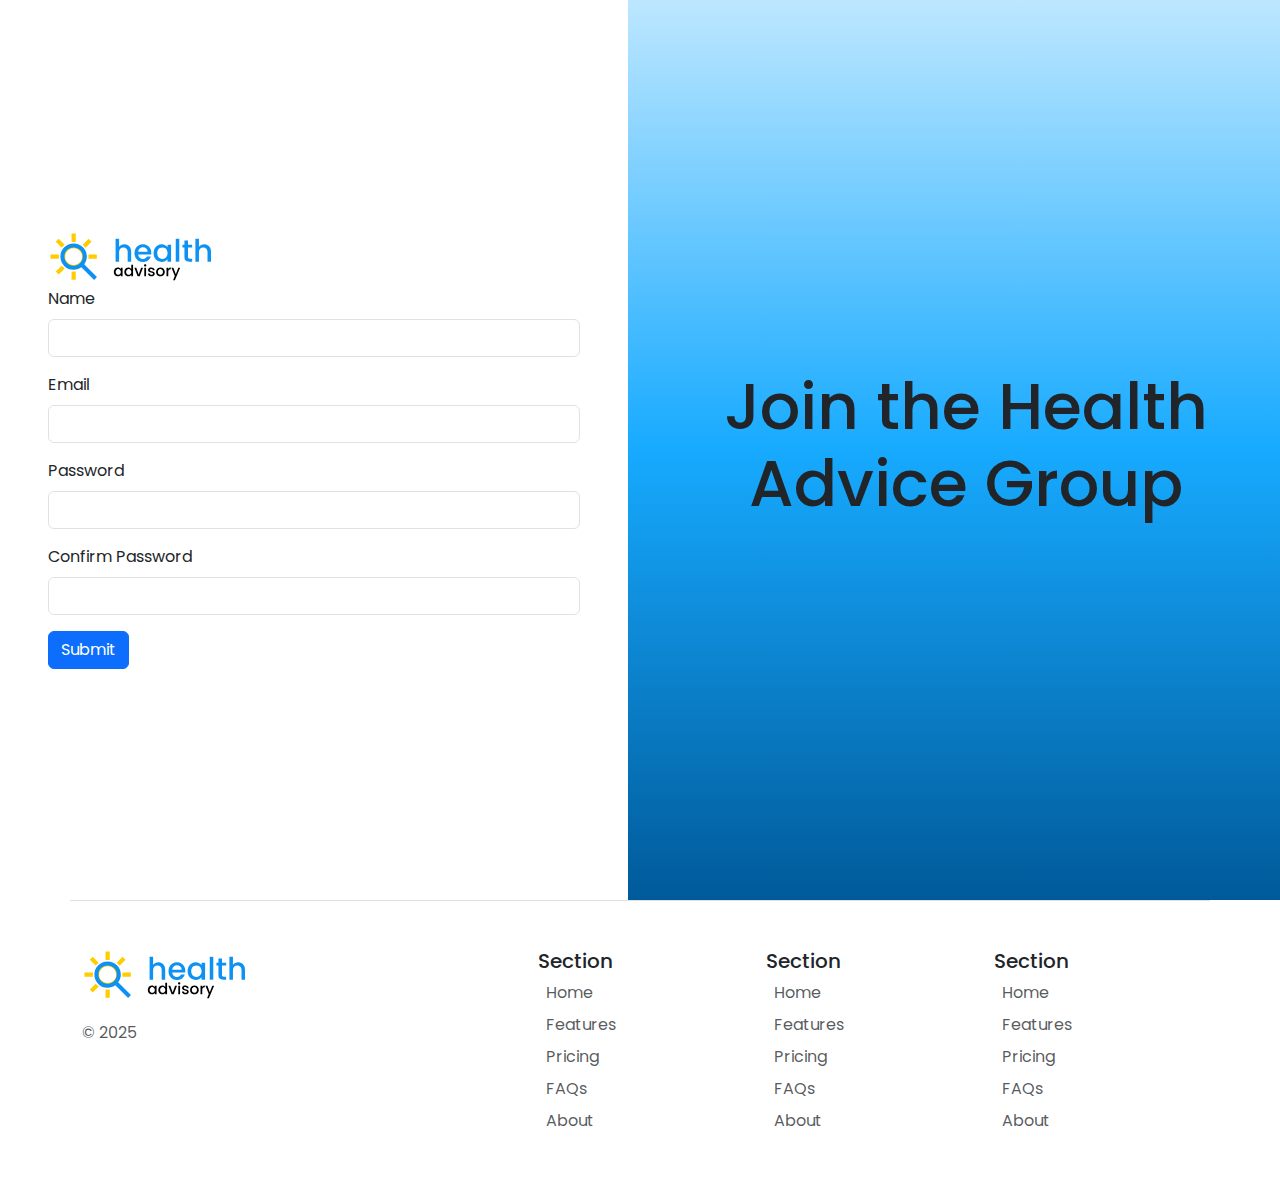
==== login.html @ 5381f3d8 "Add files via upload" ====
<!DOCTYPE html>
<html lang="en">
<head>
    <meta charset="UTF-8">
    <meta name="viewport" content="width=device-width, initial-scale=1.0">
    <title>The health advice group</title>
    <!-- bootstrap css -->
    <link href="https://cdn.jsdelivr.net/npm/bootstrap@5.3.3/dist/css/bootstrap.min.css" rel="stylesheet" integrity="sha384-QWTKZyjpPEjISv5WaRU9OFeRpok6YctnYmDr5pNlyT2bRjXh0JMhjY6hW+ALEwIH" crossorigin="anonymous">
    <!-- css stylesheet -->
    <link rel="stylesheet" href="style.css">
    <!-- google font poppins -->
    <link rel="preconnect" href="https://fonts.googleapis.com">
    <link rel="preconnect" href="https://fonts.gstatic.com" crossorigin>
    <link href="https://fonts.googleapis.com/css2?family=Montserrat:ital,wght@0,100..900;1,100..900&family=Poppins:ital,wght@0,100;0,200;0,300;0,400;0,500;0,600;0,700;0,800;0,900;1,100;1,200;1,300;1,400;1,500;1,600;1,700;1,800;1,900&display=swap" rel="stylesheet">
</head>
<body>
   

      <!-- login section  -->
       <div class="login-section">
        <div class="container-fluid p-0">
          <div class="row align-items-center">
            <div class="col-md-6 col-12 order-md-1 order-2">
              <div class="container">
                <div class="row align-items-center bg-white login-form">
                  <div class="col-12 p-5">
                      <!-- navbar -->
                    <a class="navbar-brand" href="index.html"> <!-- This is a section on the left side of the navbar for the navbar brand this also links back to the homepage -->
                      <img src="images\Health_advisory_logo.svg"> <!-- I am using an image which is the company logo for the brand -->
                    </a>

                    <form>
                      <div class="mb-3">
                        <label for="name" class="form-label">Name</label>
                        <input type="text" class="form-control" id="name-input">
                      </div>
      
                      <div class="mb-3">
                        <label for="email" class="form-label">Email</label>
                        <input type="email" class="form-control" id="email-input">
                      </div>
      
                      <div class="mb-3">
                        <label for="password" class="form-label">Password</label>
                        <input type="password" class="form-control" id="password-input">
                      </div>
      
                      <div class="mb-3">
                        <label for="confirm-password" class="form-label">Confirm Password</label>
                        <input type="password" class="form-control" id="confirm-password-input">
                      </div>
                      <button type="submit" class="btn btn-primary">Submit</button>
                      
                    </form>
                  </div> 
                </div> 
              </div>
                    
                 
              
            </div>

            <div class="col-md-6 col-12 order-md-2 order-1 p-5">
                  <h2 class="text-dark text-center login-text">Join the Health Advice Group</h2>
            </div>
          </div>
          
        </div>
       </div>

      <!-- Footer -->
      <div class="footer">
        <div class="container">
          <footer class="row row-cols-5 py-5 border-top">
            <div class="col">
              <a href="/" class="d-flex align-items-center mb-3 link-dark text-decoration-none">
                <img src="images\Health_advisory_logo.svg" alt="Health advice logo">
              </a>
              <p class="text-muted">© 2025</p>
            </div>
        
            <div class="col">
        
            </div>
        
            <div class="col">
              <h5>Section</h5>
              <ul class="nav flex-column">
                <li class="nav-item mb-2"><a href="#" class="nav-link p-0 text-muted">Home</a></li>
                <li class="nav-item mb-2"><a href="#" class="nav-link p-0 text-muted">Features</a></li>
                <li class="nav-item mb-2"><a href="#" class="nav-link p-0 text-muted">Pricing</a></li>
                <li class="nav-item mb-2"><a href="#" class="nav-link p-0 text-muted">FAQs</a></li>
                <li class="nav-item mb-2"><a href="#" class="nav-link p-0 text-muted">About</a></li>
              </ul>
            </div>
        
            <div class="col">
              <h5>Section</h5>
              <ul class="nav flex-column">
                <li class="nav-item mb-2"><a href="#" class="nav-link p-0 text-muted">Home</a></li>
                <li class="nav-item mb-2"><a href="#" class="nav-link p-0 text-muted">Features</a></li>
                <li class="nav-item mb-2"><a href="#" class="nav-link p-0 text-muted">Pricing</a></li>
                <li class="nav-item mb-2"><a href="#" class="nav-link p-0 text-muted">FAQs</a></li>
                <li class="nav-item mb-2"><a href="#" class="nav-link p-0 text-muted">About</a></li>
              </ul>
            </div>
        
            <div class="col">
              <h5>Section</h5>
              <ul class="nav flex-column">
                <li class="nav-item mb-2"><a href="#" class="nav-link p-0 text-muted">Home</a></li>
                <li class="nav-item mb-2"><a href="#" class="nav-link p-0 text-muted">Features</a></li>
                <li class="nav-item mb-2"><a href="#" class="nav-link p-0 text-muted">Pricing</a></li>
                <li class="nav-item mb-2"><a href="#" class="nav-link p-0 text-muted">FAQs</a></li>
                <li class="nav-item mb-2"><a href="#" class="nav-link p-0 text-muted">About</a></li>
              </ul>
            </div>
          </footer>
      </div>
      </div>
      <!-- bootstrap javascript -->
    <script src="https://cdn.jsdelivr.net/npm/bootstrap@5.3.3/dist/js/bootstrap.bundle.min.js" integrity="sha384-YvpcrYf0tY3lHB60NNkmXc5s9fDVZLESaAA55NDzOxhy9GkcIdslK1eN7N6jIeHz" crossorigin="anonymous"></script>
  </body>
---- style.css ----
*{
    font-family: 'Poppins'
}
img{
    max-width: 100%;
}


/* navbar */
.navbar-shadow{
    box-shadow: rgba(0, 0, 0, 0.24) 0px 3px 8px;
}

.nav-item{
    margin-left: 8px;
}

/* Hero Section */

.location {
    display:inline-block;
    font-size: 2em;
    font-weight: 300;
}

.location-icon {
    top: -5px;
    position: relative;
}

.yellow{
    color: #FFCC00;
}

/* positioning */

.top-15{
    top: 15%;
}
.top-20{
    top: 20%;
}

.top-25{
    top: 25%;
}

.left-30{
    left: 30%;
}

.top-40{
    top: 40%;
}

.left-5{
    left: 5%;
}

.hero-weather-data{
    background: linear-gradient(#bde7ff,#17aaff,#005a9a );
    height:89.5vh;
}

.weather-conditions-data{
    font-size: 5em;
    font-weight: 600;
}

.weather-info{
    background-color: rgba(255,255,255,0.2);
    backdrop-filter: blur(5px);
    width: 10em;
    height: 12em;
    border-radius: 20px;
}

.weather-info img{
    width: 3em;
    position: relative;
    z-index: 999;
}

.weather-info p{
    font-size: 2em;
}

/*Advice section*/
.advice-section{
    margin-top: 3em;
    /* min-height: 50vh; */

}

.advice-para{
    margin-top: 2em;
}

/*Icon section*/
.icon-section{
    margin-top: 2em;
    background-color: rgb(223, 223, 223)
}

/* about us*/

.team-members-section {
     background-image: url("images/Team-members/teambg.svg");
    /* background: linear-gradient(rgb(255, 228, 121), rgb(255, 255, 161), rgb(87, 179, 255), rgb(73, 73, 255)) */
    background-repeat: no-repeat;
    background-size: cover;
    background-position: center;
}

/* weather advice examples */
.grey-bg{
    background-color: rgb(244, 244, 244);
}

/* login page */

.login-section{
    height: 100%;
    background: linear-gradient(#bde7ff,#17aaff,#005a9a );
}

.login-form {
    height: 100vh;
}

.tree-bg{
    /* background-image: url(images/cloud-login-image.jpg); */
    height: 45vh;
}

.login-text{
    font-size: 4em;
}

/* weather-data-section */

.weather-data-section{
    background: linear-gradient(#bde7ff,#17aaff,#005a9a );
    height: 89vh;
}

/* risk assesment section */
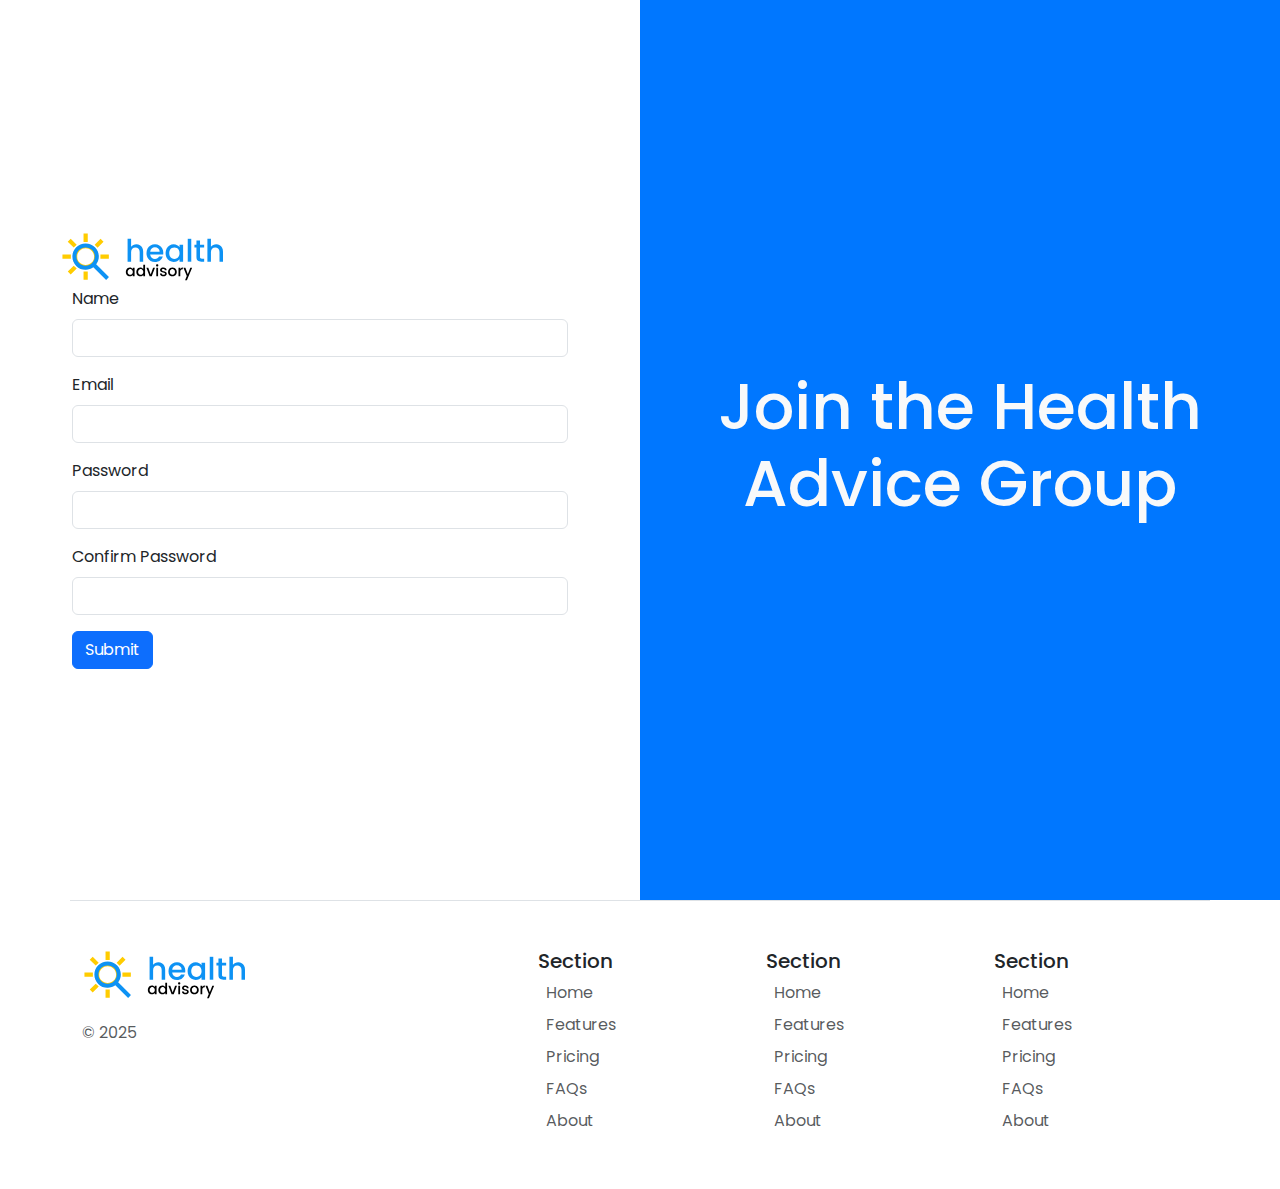
==== commit 7e0d5d22: "Add files via upload" ====
--- a/login.html
+++ b/login.html
@@ -13,14 +13,14 @@
     <link rel="preconnect" href="https://fonts.gstatic.com" crossorigin>
     <link href="https://fonts.googleapis.com/css2?family=Montserrat:ital,wght@0,100..900;1,100..900&family=Poppins:ital,wght@0,100;0,200;0,300;0,400;0,500;0,600;0,700;0,800;0,900;1,100;1,200;1,300;1,400;1,500;1,600;1,700;1,800;1,900&display=swap" rel="stylesheet">
 </head>
-<body>
+<body id="#login-body">
    
 
       <!-- login section  -->
        <div class="login-section">
         <div class="container-fluid p-0">
-          <div class="row align-items-center">
-            <div class="col-md-6 col-12 order-md-1 order-2">
+          <div class="row align-items-center login-row">
+            <div class="col-md-6 col-12 order-md-1 order-2 login-left">
               <div class="container">
                 <div class="row align-items-center bg-white login-form">
                   <div class="col-12 p-5">
@@ -29,29 +29,32 @@
                       <img src="images\Health_advisory_logo.svg"> <!-- I am using an image which is the company logo for the brand -->
                     </a>
 
-                    <form>
-                      <div class="mb-3">
-                        <label for="name" class="form-label">Name</label>
-                        <input type="text" class="form-control" id="name-input">
-                      </div>
-      
-                      <div class="mb-3">
-                        <label for="email" class="form-label">Email</label>
-                        <input type="email" class="form-control" id="email-input">
-                      </div>
-      
-                      <div class="mb-3">
-                        <label for="password" class="form-label">Password</label>
-                        <input type="password" class="form-control" id="password-input">
-                      </div>
-      
-                      <div class="mb-3">
-                        <label for="confirm-password" class="form-label">Confirm Password</label>
-                        <input type="password" class="form-control" id="confirm-password-input">
-                      </div>
-                      <button type="submit" class="btn btn-primary">Submit</button>
-                      
-                    </form>
+                    <div class="container">
+                      <form>
+                        <div class="mb-3">
+                          <label for="name" class="form-label">Name</label>
+                          <input type="text" class="form-control" id="name-input">
+                        </div>
+        
+                        <div class="mb-3">
+                          <label for="email" class="form-label">Email</label>
+                          <input type="email" class="form-control" id="email-input">
+                        </div>
+        
+                        <div class="mb-3">
+                          <label for="password" class="form-label">Password</label>
+                          <input type="password" class="form-control" id="password-input">
+                        </div>
+        
+                        <div class="mb-3">
+                          <label for="confirm-password" class="form-label">Confirm Password</label>
+                          <input type="password" class="form-control" id="confirm-password-input">
+                        </div>
+                        <button type="submit" class="btn btn-primary">Submit</button>
+                        
+                      </form>
+                    </div>
+                    
                   </div> 
                 </div> 
               </div>
@@ -60,8 +63,8 @@
               
             </div>
 
-            <div class="col-md-6 col-12 order-md-2 order-1 p-5">
-                  <h2 class="text-dark text-center login-text">Join the Health Advice Group</h2>
+            <div class="col-md-6 col-12 order-md-2 order-1 p-5 login-right d-flex">
+                  <h2 class="text-light text-center login-text">Join the Health Advice Group</h2>
             </div>
           </div>
           
--- a/style.css
+++ b/style.css
@@ -58,7 +58,6 @@
 }
 
 .hero-weather-data{
-    background: linear-gradient(#bde7ff,#17aaff,#005a9a );
     height:89.5vh;
 }
 
@@ -118,10 +117,42 @@
 }
 
 /* login page */
-
+/* 
 .login-section{
     height: 100%;
-    background: linear-gradient(#bde7ff,#17aaff,#005a9a );
+
+} */
+
+#login-body{
+    overflow-x: hidden;
+}
+
+.login-row{
+    overflow-x: hidden;
+    max-width: 100%;
+    margin: 0;
+}
+.login-section{
+    max-width: 100%;
+}
+.login-left{
+    height: 100vh;
+    background-color: white;
+    margin: 0;
+}
+
+.login-right{
+    height: 100vh;
+    background-color: rgb(0, 119, 255);
+    background-position: center;
+    background-repeat: no-repeat;
+    background-size: cover;
+    margin: 0;
+    overflow-x: hidden;
+}
+
+.login-right img{
+    max-width: 100%;
 }
 
 .login-form {
@@ -135,6 +166,7 @@
 
 .login-text{
     font-size: 4em;
+    align-content: center;
 }
 
 /* weather-data-section */
@@ -145,3 +177,9 @@
 }
 
 /* risk assesment section */
+.risk-assesment-section{
+    background-image: url("images/Team-members/teambg.svg");
+    background-size: cover;
+    background-repeat: none;
+    background-position: center;
+}